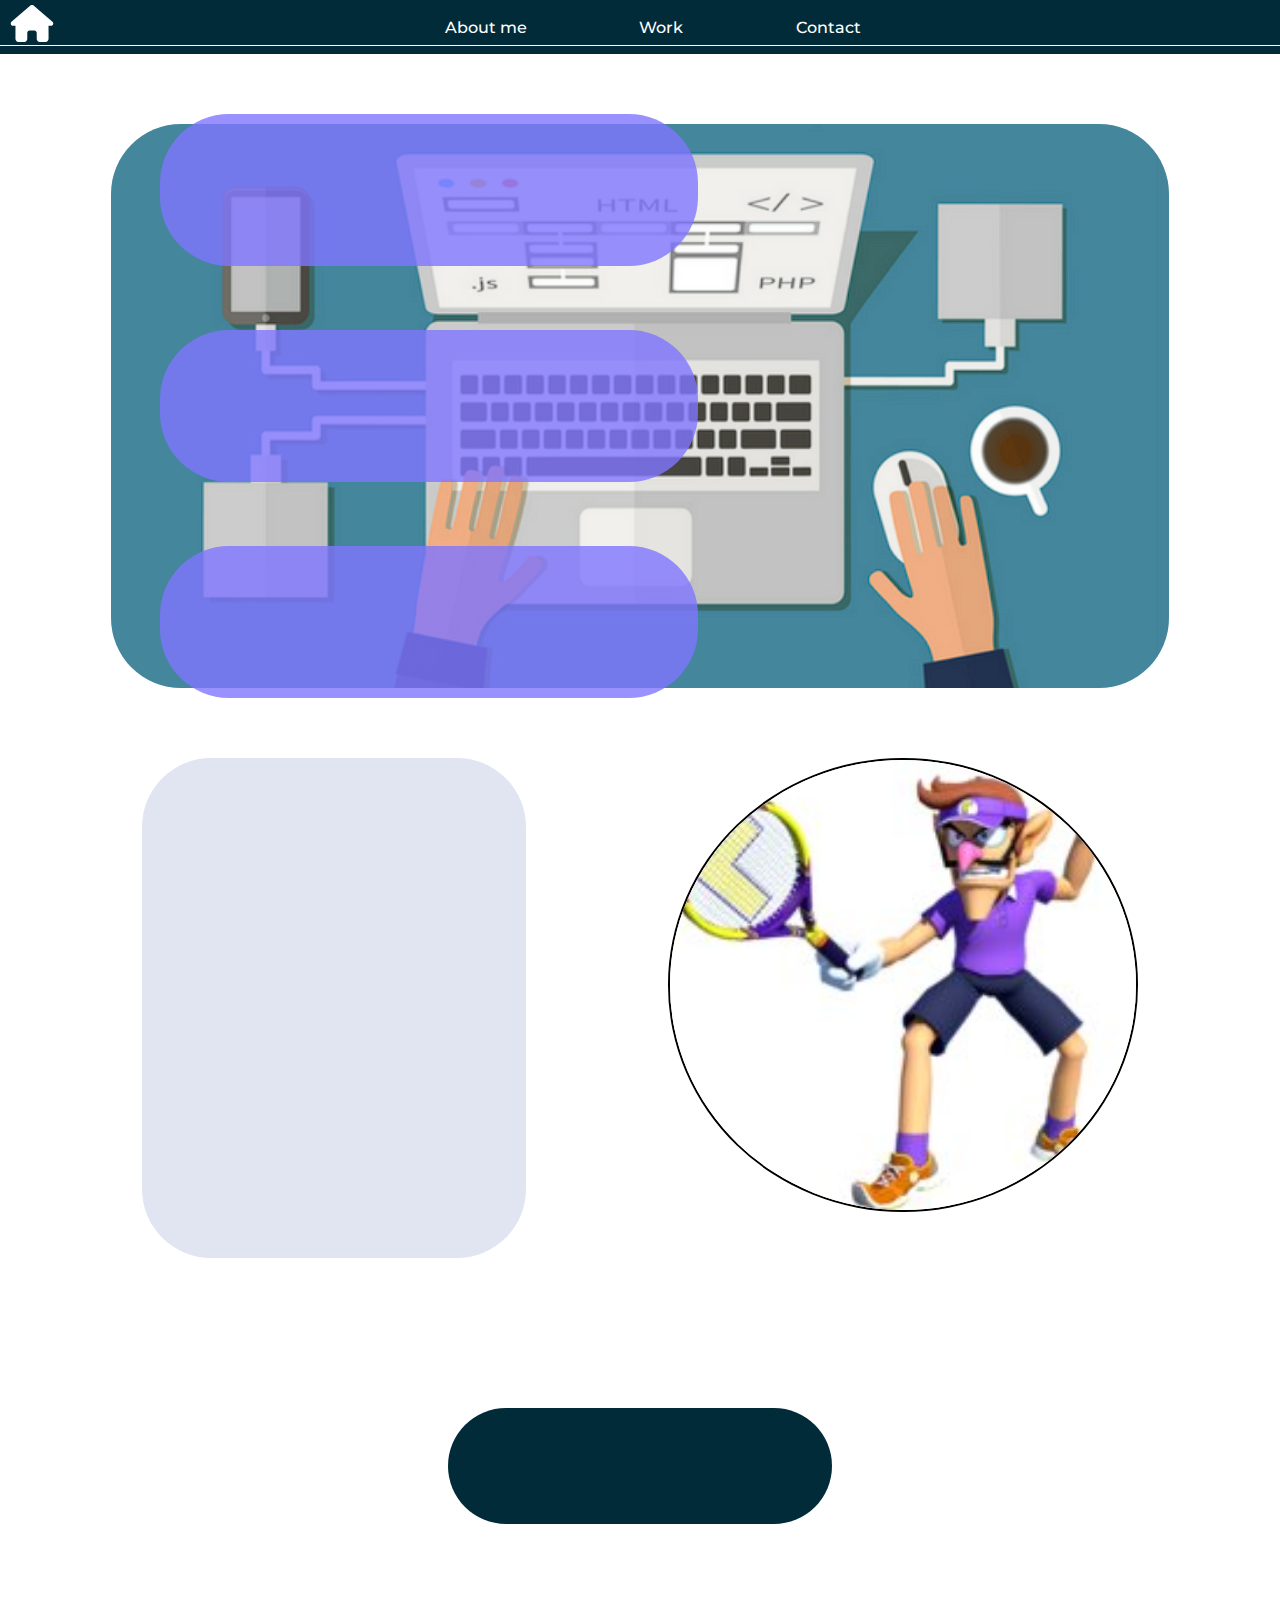
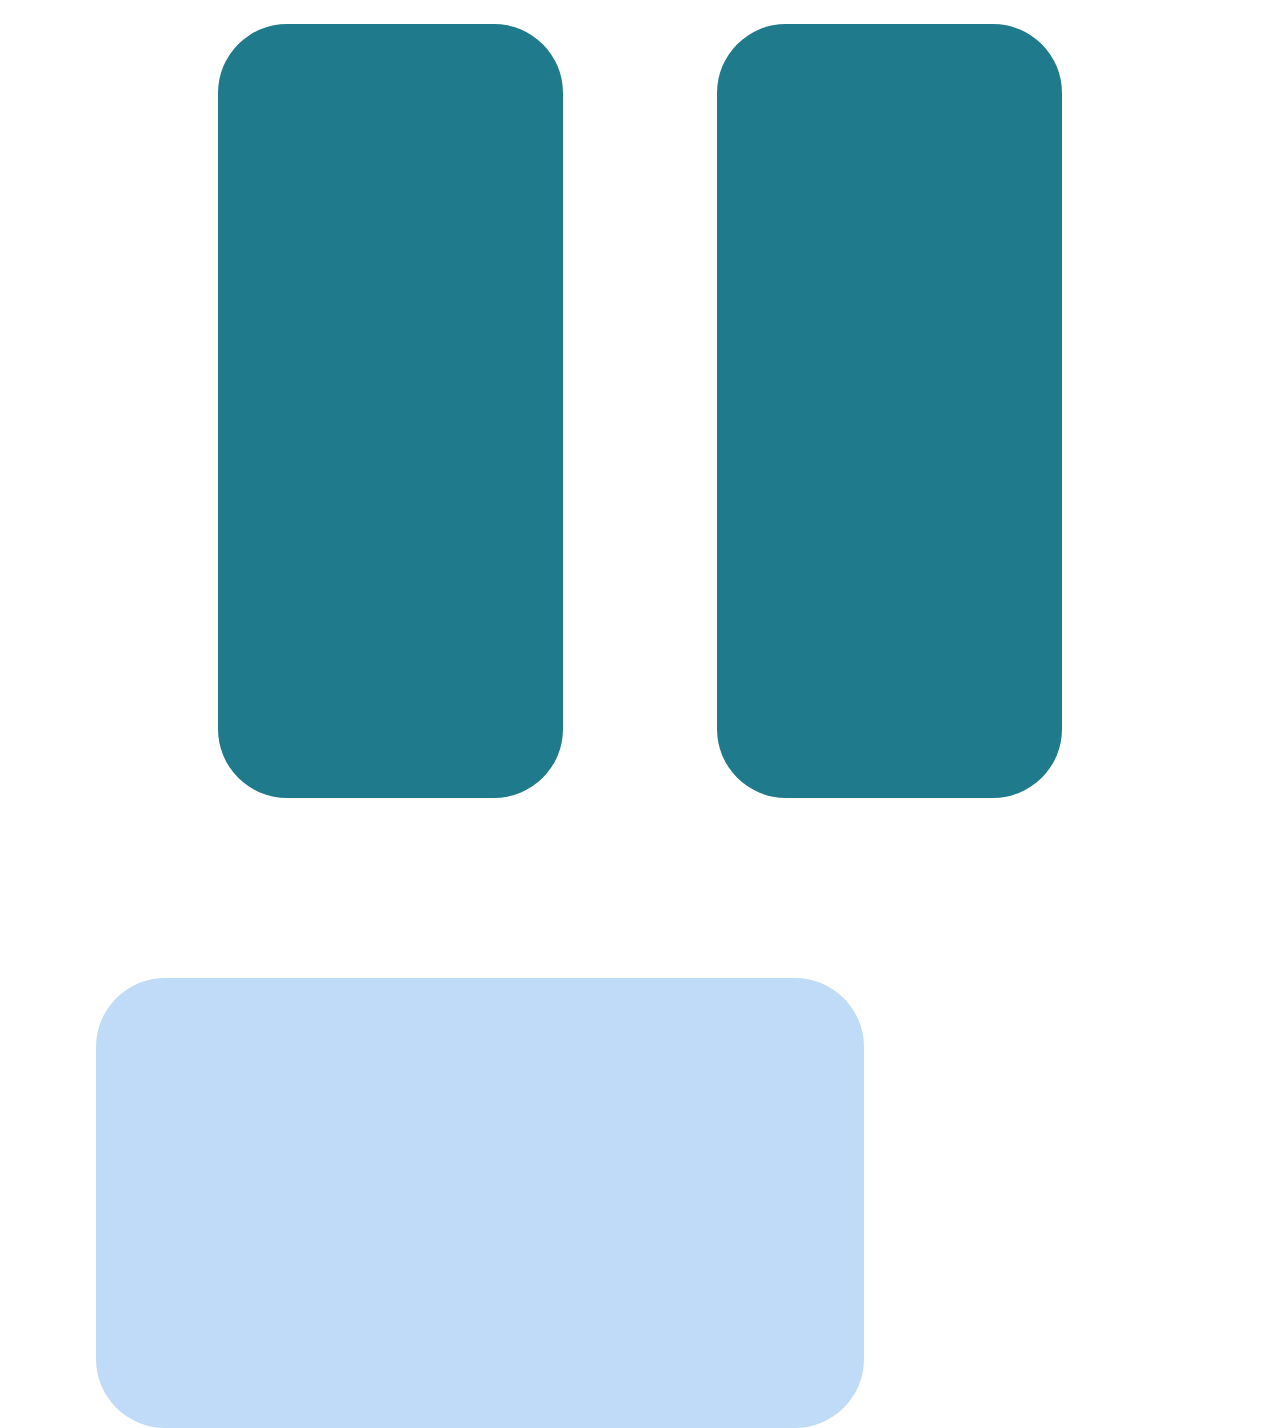
==== index.html @ 05760a4e "Setup Files" ====
<!DOCTYPE html>
<html lang="en">
<head>

   <link rel="stylesheet" href="https://pyscript.net/alpha/pyscript.css" />
   <script defer src="https://pyscript.net/alpha/pyscript.js"></script>
    <link
    href="https://fonts.googleapis.com/css2?family=Lato&display=swap"
    rel="stylesheet"
  />

  <link
    href="https://fonts.googleapis.com/css2?family=Lato:wght@400;700&family=Montserrat:wght@400;500;600;700&display=swap"
    rel="stylesheet"
  />
    <link rel="stylesheet" href="css/style.css">
    <meta charset="UTF-8">
    <meta name="viewport" content="width=device-width, initial-scale=1.0">
    <title>Document</title>
</head>
<body>
    <header>
        <img id="homeLogo" src="img/house-solid.svg" alt="Home-icon">
        <div id="headerlijn"></div>
        <nav>
            <a href="aboutme.html">About me</a>
            <a href="work.html">Work</a>
            <a href="contact.html">Contact</a>

        </nav>
    </header>
    <main>
        <section id="sec1">
        <div id="introHomeCon">
            <div id="paarsCon">
                <div class="paarsblok"></div>
                <div class="paarsblok"></div>
                <div class="paarsblok"></div></div>
<img id="homeAchtergrondTop" src="img/b126ad55d3b55cf87bdd40737834dd19.png" alt="">
</div>  
</section>
<section id="sec2">
    <div id="aboutmeCon">
        <div id="aboutMeTxt"></div>
        <img id="mijFoto" src="img/waluigi123.jpg" alt="profielfoto">
    </div>
<py-script>
</py-script>


</section>
<section id="sec3">
    <div id="tCon">
        <div id="titel"></div>
    </div>  
    <div id="skillsCon">
        <div class="skillstxt" "></div>
        <div class="skillstxt" ></div>
    </div>
</section>
<section id="sec4">
    <div id="werkCon"></div>
</section>
</main>
    <footer>

    </footer>
</body>
</html>
---- css/style.css ----
*{
    padding: 0;
    margin: 0;
  font-family: 'Montserrat', sans-serif;
  
  
}


header{
    display: flex; 
    width: 100vw;
    height: 6vh;
    background-color: #022B3A;
}
nav{
    padding: 1vw;
display: flex;
align-items: center;
justify-content: space-evenly;
margin-left: 20vw;
width: 50vw;
font-weight: 500;
}
#headerlijn{
    position: absolute;
    height: 1px;
    width: 100vw;
    background-color: white;
    margin-top: 5vh;
}
a{
    text-decoration: none;
    color: white;
}
#homeLogo{
    height: 70%;
    width: 5%;
    margin-top: 0.5vh;
}
#homeAchtergrondTop{
    border-radius: 70px;
    height: 80%;
}
#introHomeCon{
    display: flex;
    width: 100vw;
    height: 55vw;
    justify-content: center;
    align-items: center;

}
.paarsblok{
width: 70%;
height: 50%;
border-radius: 69px;
background: rgba(128, 117, 255, 0.80);
}
#paarsCon{
    display: flex;
    flex-direction: column;
    justify-content: space-evenly;
    margin-right: 15%;
    width: 60%;
    height: 65%;
    position: absolute;
    gap: 5vw;
}
#sec2{
    display: flex;  
    justify-content: center;
    width: 100%;
}
#aboutmeCon{
    display: flex;
    flex-direction: row;
    justify-content: space-evenly;
    width: 100vw;
    height: 550px;
}
#sec1{
    height: 55vw;
    width: 100vw;;
}
#mijFoto{
    border-radius: 100%;
    height: 450px;
    border-width: 2px;
    border-style: solid;
}
#aboutMeTxt{
    width: 30%;
    height: 500px;
    background: #E1E5F2;
    border-radius: 69px;
}
#sec3{
    display: flex;
    align-items: center;
    flex-direction: column;
    width: 100vw;
    height: 110vh;
    margin-top: 100px;
}
#tCon{
    display: flex;
    justify-content: center;
    width: 100%;
    height: 15%;
    margin-bottom: 100px;
}
#titel{
    width: 30%;
    height: 100%;
    background-color: #022B3A;
    border-radius: 69px;
}
#skillsCon{
    display: flex;
    justify-content: space-evenly;
    height: 100%;
    width: 90%;
}
.skillstxt{
    border-radius: 69px ;
    background-color: #1F7A8C;
    width: 30%;
    height: 100%;
}
#sec4{
    display: flex;
    margin-top: 20vh;
    height: 50vh;
    width: 100vw;

}
#werkCon{
    width: 60%;
    border-radius: 69px;
    height: 100%;
    margin-left: 7.5%;
    background-color: #BFDBF7;
}

@media screen and (max-width: 600px){   
    #homeAchtergrondTop{
        width: 100%;
        border-radius: 0px;
    }
    .paarsblok{
        margin-left: 0px;
        width: 100%
        
        
    }
    #skillsCon{
        flex-direction: column;
        align-items: center;
        width: 80%;
        gap: 5%;
    }
    .skillstxt{
        width: 80%;
        margin-right: 0px;
    }
    #aboutmeCon{
        width: 100%;
        height: 30vh;
    }
    #aboutMeTxt{
        height: 100%;
        width: 60%;
    }
    #mijFoto{
        width: 30%;
        height: 50%;

    }
    #tCon{
        margin-bottom: 10%;
    }
    #introHomeCon{
        display: flex;
        justify-content: center;
        align-items: center;
        width: 100vw;
        margin-top: 0vw;
    }
   
    #paarsCon{
        margin-left: 0px;
        margin-right: 0px;
        height: 40vw;
        width: 80%;
        gap: 5%;
    }
    nav{
        font-size: 80%;
        margin-left:15%;   
        gap: 30px
    }
    #homeLogo{
        width: 10%;
        margin-right: 5%;
    }
    #werkCon{
        width: 90%;
        margin-left: 5%;
    }
    #sec4{
        margin-top: 10vh;
        display: flex;
    }
    #titel{
        width: 80%;
    }
    
}
#workCon{
    width: 70%;
    border-radius: 69px;
    height: 100%;
    background-color: #BFDBF7;
}
#Wsec1{
    
    margin-top: 20vh;
    width: 100vw;
    height: 60vh;
    display: flex;
    justify-content: center;   
}
#cSec1{
    display: flex;
    flex-direction: row;
    justify-content: space-evenly;
    margin-top: 10vh;
    width: 100vw;
    height: 35vh;
}
#cSec1 img{
    height: 100%;
}
#cSec1 div{
    height: 100% ;
    width: 29%;
    background-color: #BFDBF7;
    border-radius: 69px;
}
#cSec2{
    margin-top: 15vh;
    display: flex;
    justify-content: center;
    width: 100vw;
    height: 90vh;
}
#contactCon{
    display: flex;
    align-items: center;
    flex-direction: column;
    padding: 3%;
    border-radius: 69px;
    width: 50%;
    height: 100%;
    background-color: #1F7A8C;
}
#contactCon2{
    display: flex;
    justify-content: space-between;
    flex-direction: column;
    height: 30%;
    width: 90%;
}
.tekst{
    height: 35%;
    border-radius: 69px;
    background-color: #022B3A;
}
#berichtCon{
    display: flex;
    margin-top: 7.5%;
    border-radius: 69px;
    height: 60%;
    justify-content:flex-end;
    width: 90%;
    background-color: #022B3A;
}
#stuurknop{
    display: flex;
    margin: 3%;
    align-self: flex-end;
    border-radius: 69px;
    height: 10%;
    width: 30%;
    background-color: #1F7A8C;
}
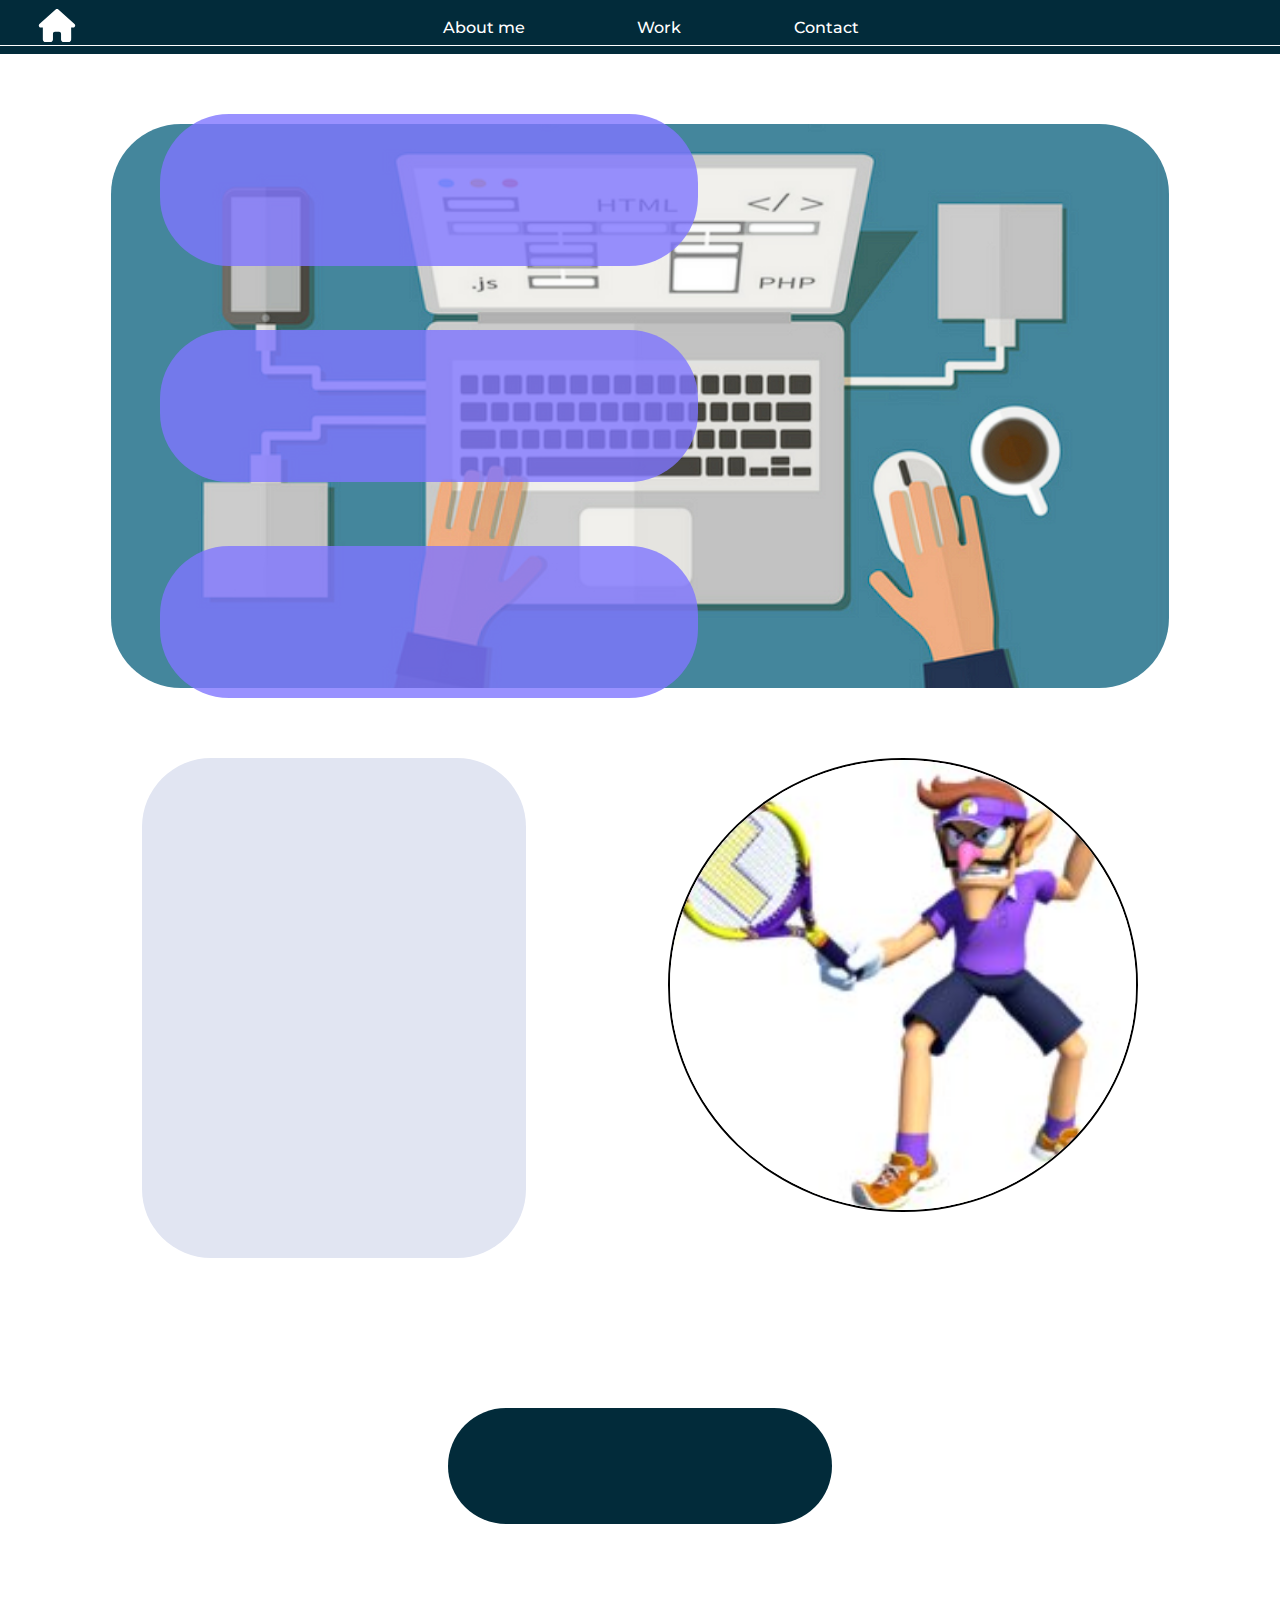
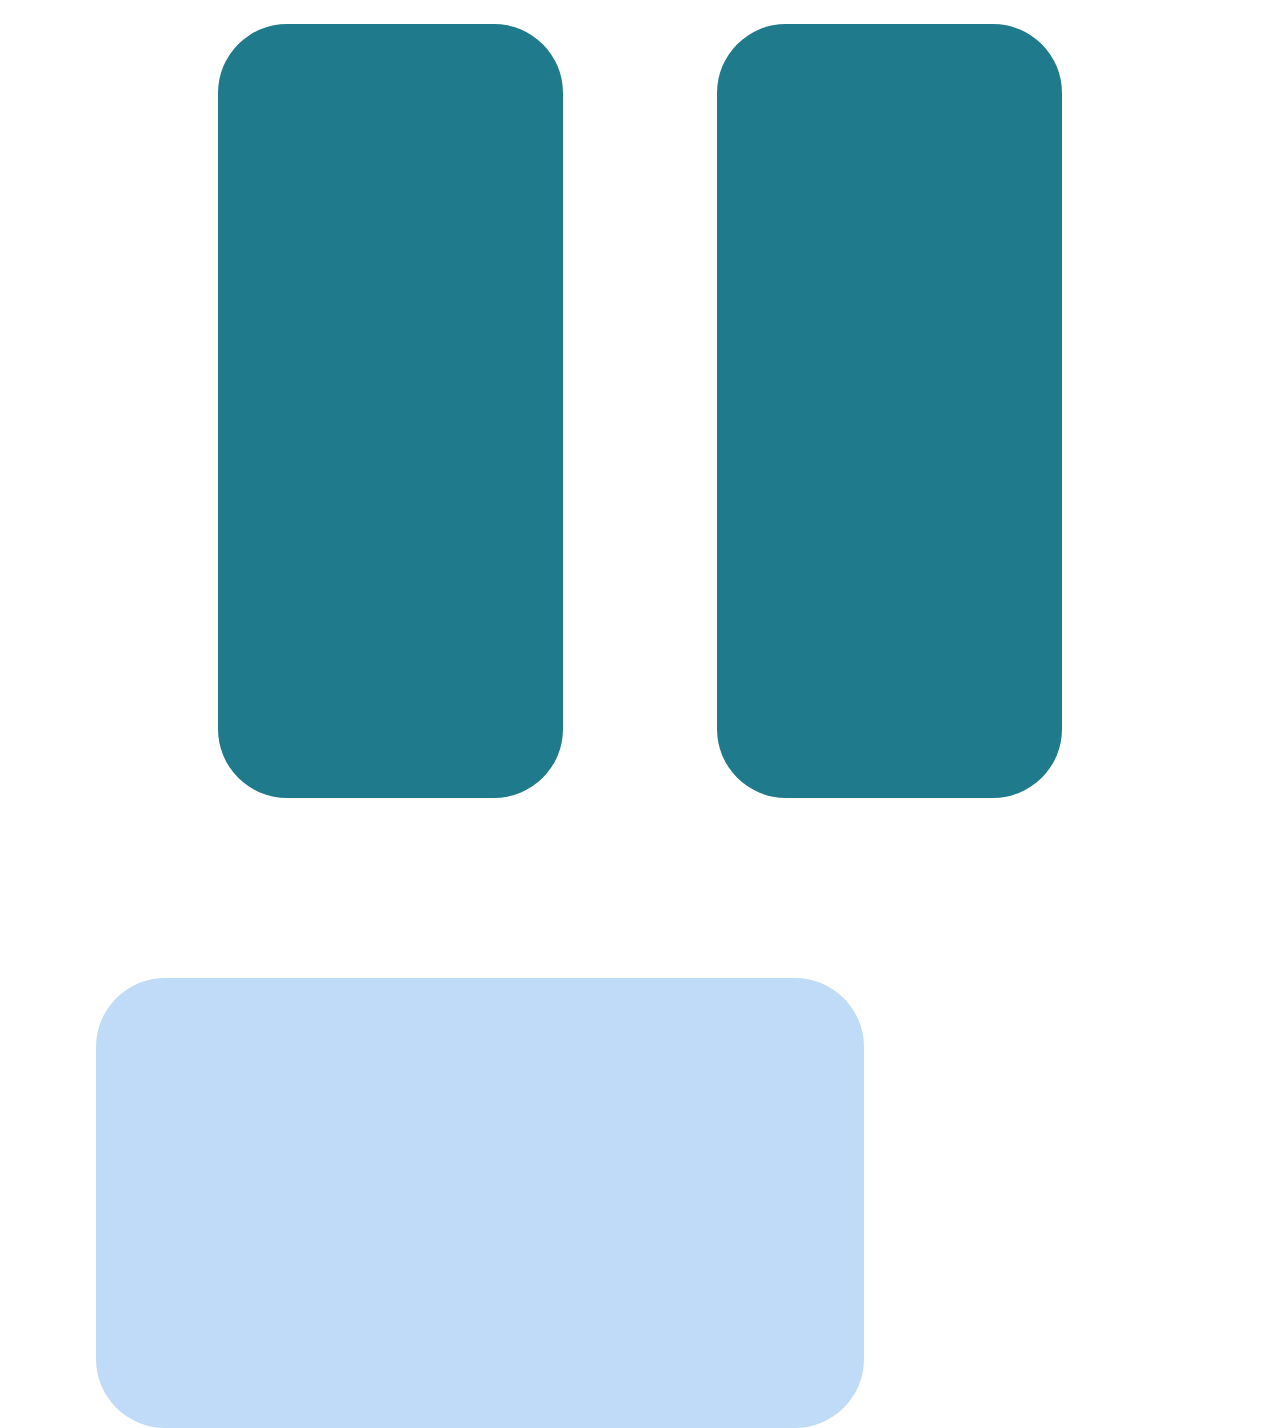
==== commit 48644489: "home knop" ====
--- a/index.html
+++ b/index.html
@@ -20,8 +20,11 @@
 </head>
 <body>
     <header>
-        <img id="homeLogo" src="img/house-solid.svg" alt="Home-icon">
-        <div id="headerlijn"></div>
+        <a href=index.html">
+        
+            <img id="homeLogo" src="img/house-solid.svg" alt="Home-icon">
+        </a>
+            <div id="headerlijn"></div>
         <nav>
             <a href="aboutme.html">About me</a>
             <a href="work.html">Work</a>
--- a/css/style.css
+++ b/css/style.css
@@ -34,15 +34,24 @@
     color: white;
 }
 #homeLogo{
-    height: 70%;
-    width: 5%;
-    margin-top: 0.5vh;
+    margin-left: 2vw;
+    margin-top: 15% ;
+    height: 60%;
+    width: 100%;
 }
 #homeAchtergrondTop{
+
     border-radius: 70px;
     height: 80%;
 }
+#homeknop{
+  
+    opacity: 0%;
+    height: 70%;
+    width: 100%;
+}
 #introHomeCon{
+    
     display: flex;
     width: 100vw;
     height: 55vw;
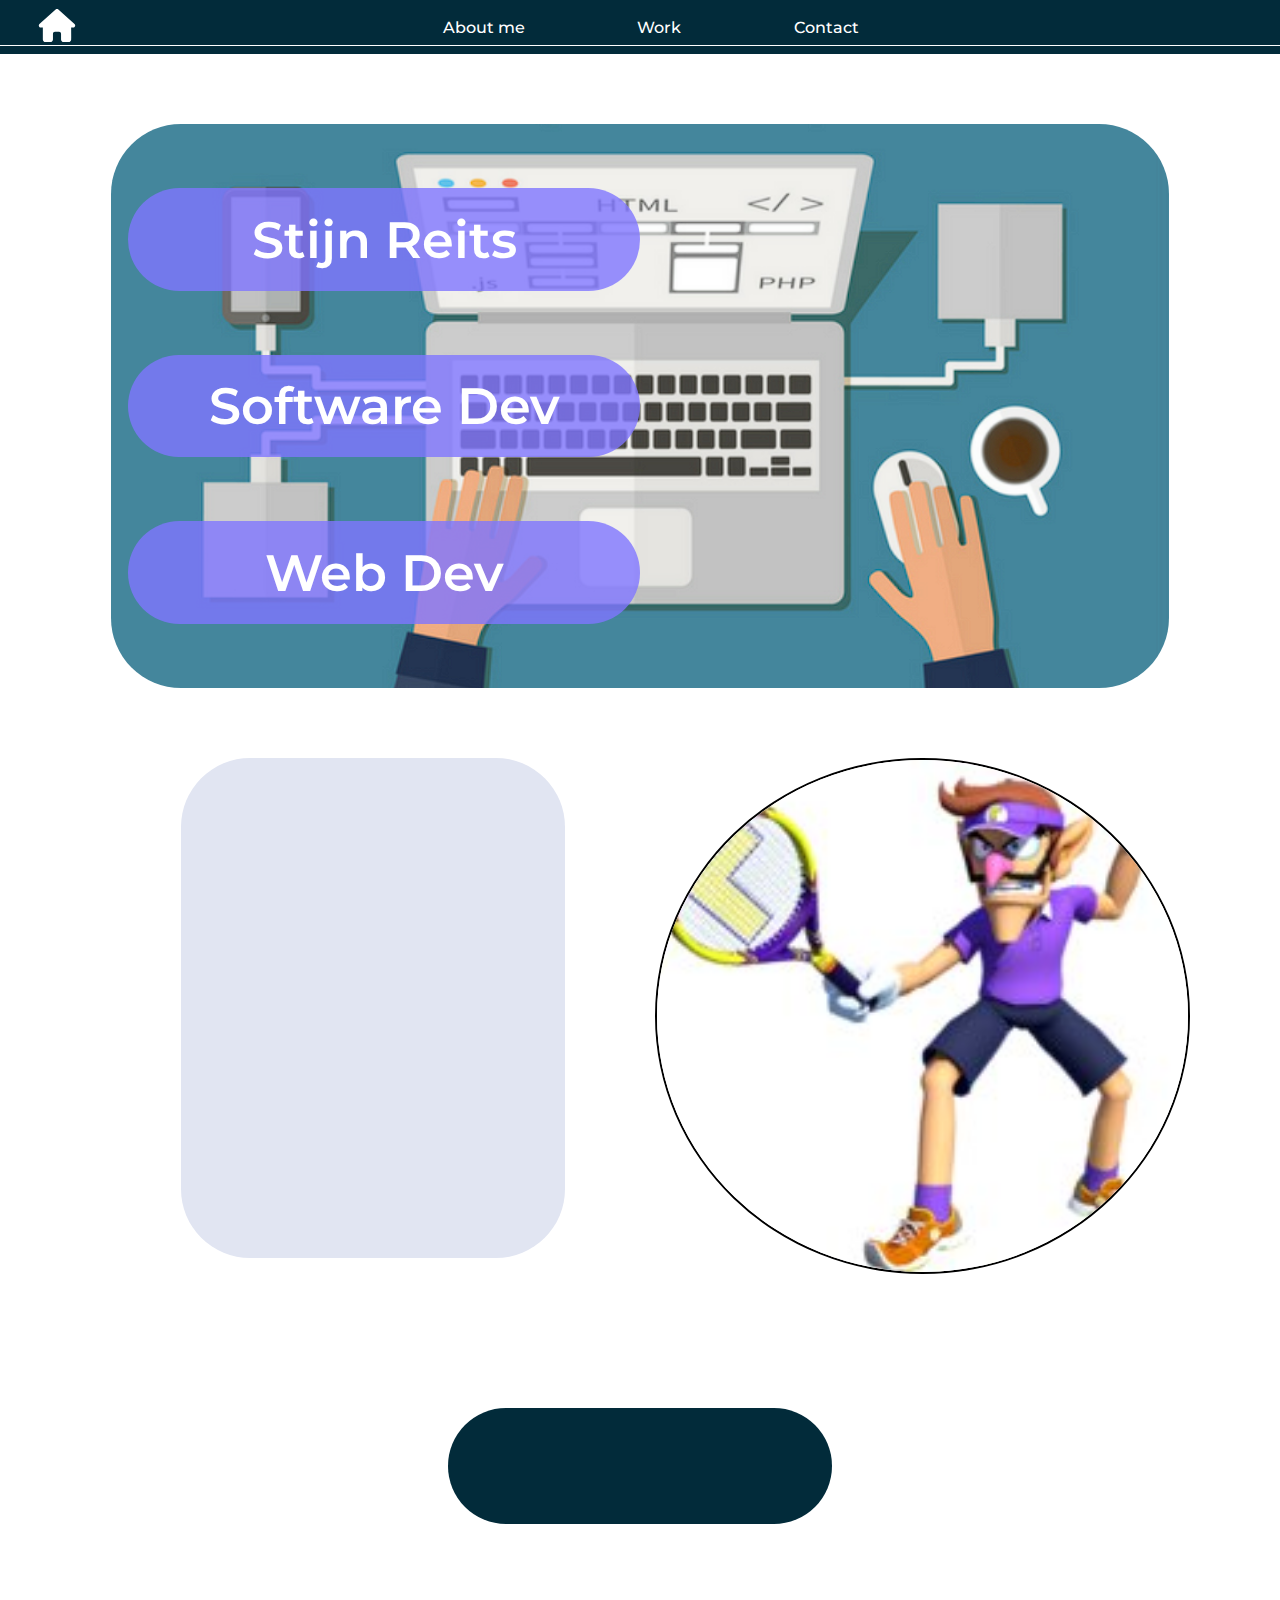
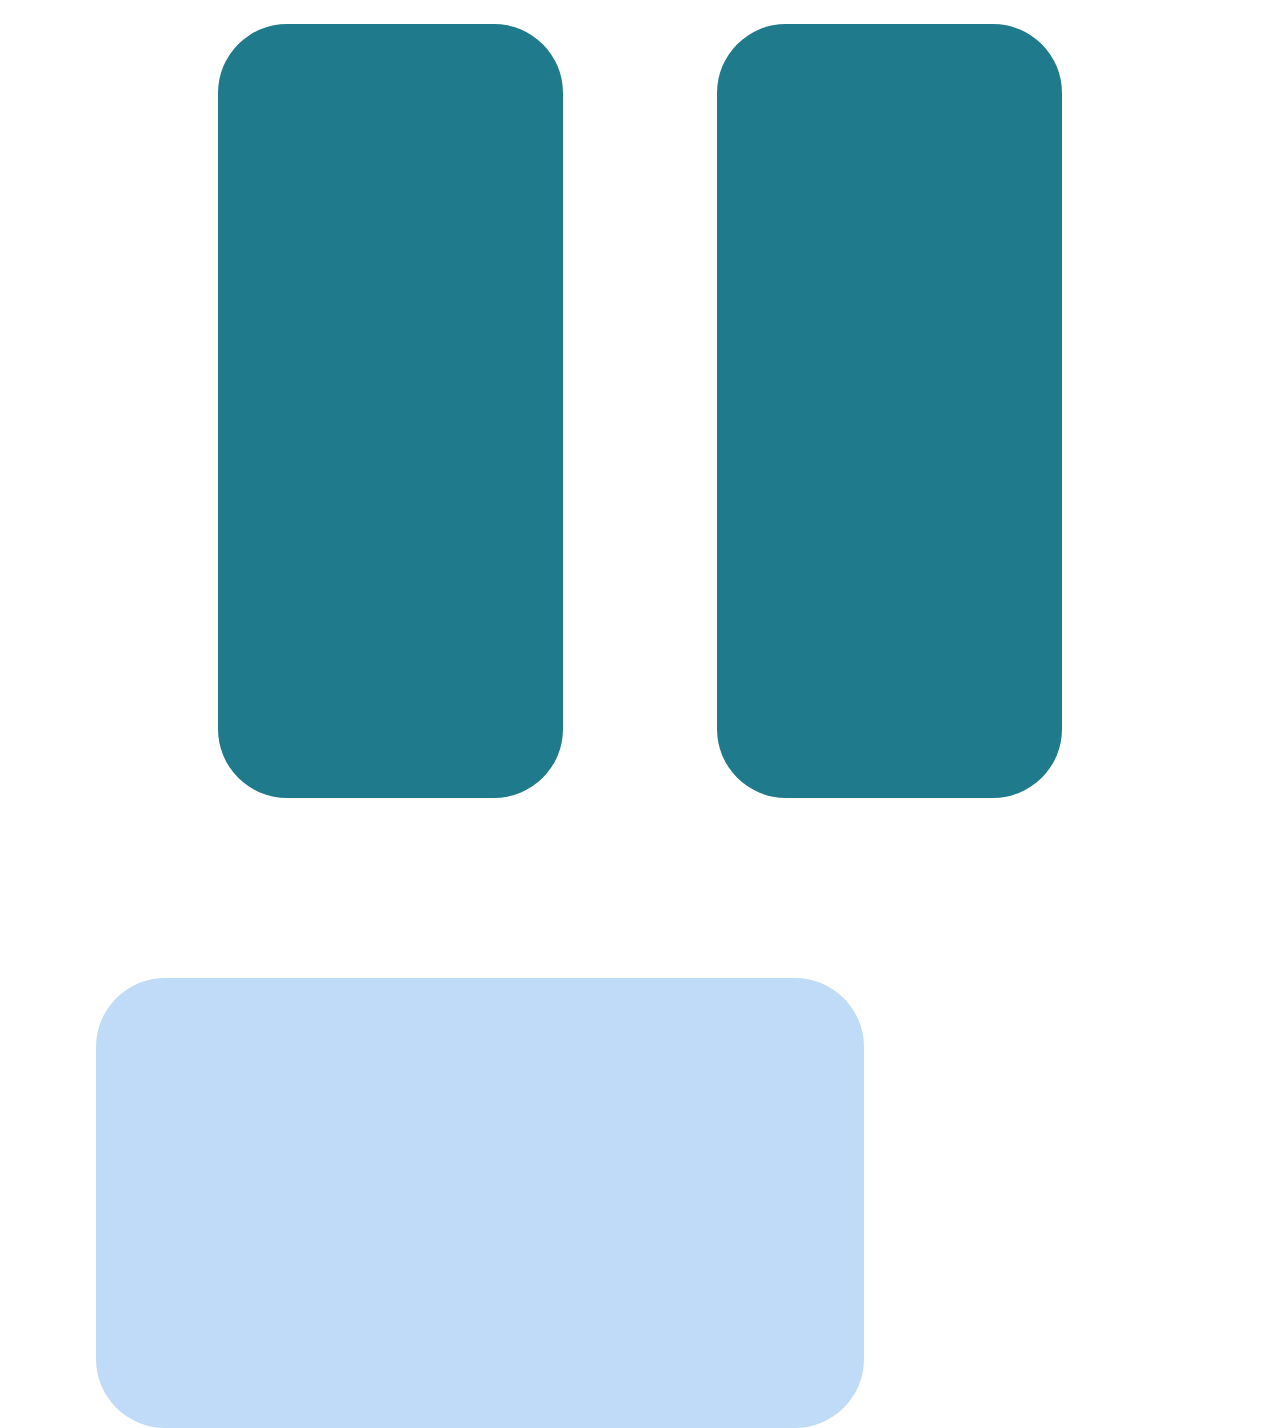
==== commit 089398fa: "home reponsive" ====
--- a/index.html
+++ b/index.html
@@ -3,7 +3,6 @@
 <head>
 
    <link rel="stylesheet" href="https://pyscript.net/alpha/pyscript.css" />
-   <script defer src="https://pyscript.net/alpha/pyscript.js"></script>
     <link
     href="https://fonts.googleapis.com/css2?family=Lato&display=swap"
     rel="stylesheet"
@@ -20,8 +19,7 @@
 </head>
 <body>
     <header>
-        <a href=index.html">
-        
+        <a href="index.html">
             <img id="homeLogo" src="img/house-solid.svg" alt="Home-icon">
         </a>
             <div id="headerlijn"></div>
@@ -36,19 +34,24 @@
         <section id="sec1">
         <div id="introHomeCon">
             <div id="paarsCon">
-                <div class="paarsblok"></div>
-                <div class="paarsblok"></div>
-                <div class="paarsblok"></div></div>
+                <div class="paarsblok">
+                    <h2 class="paarsTxt">Stijn Reits</h2>
+                </div>
+                <div class="paarsblok">
+                    <h2 class="paarsTxt">Software Dev</h2>
+                </div>
+                <div class="paarsblok">
+                    <h2 class="paarsTxt">Web Dev</h2>
+                </div></div>
 <img id="homeAchtergrondTop" src="img/b126ad55d3b55cf87bdd40737834dd19.png" alt="">
 </div>  
 </section>
 <section id="sec2">
     <div id="aboutmeCon">
+        <div id="aboutMeTitel"></div>
         <div id="aboutMeTxt"></div>
         <img id="mijFoto" src="img/waluigi123.jpg" alt="profielfoto">
     </div>
-<py-script>
-</py-script>
 
 
 </section>
--- a/css/style.css
+++ b/css/style.css
@@ -1,305 +1,299 @@
-*{
-    padding: 0;
-    margin: 0;
-  font-family: 'Montserrat', sans-serif;
-  
-  
-}
-
-
-header{
-    display: flex; 
-    width: 100vw;
-    height: 6vh;
-    background-color: #022B3A;
-}
-nav{
-    padding: 1vw;
-display: flex;
-align-items: center;
-justify-content: space-evenly;
-margin-left: 20vw;
-width: 50vw;
-font-weight: 500;
-}
-#headerlijn{
-    position: absolute;
-    height: 1px;
-    width: 100vw;
-    background-color: white;
-    margin-top: 5vh;
-}
-a{
-    text-decoration: none;
-    color: white;
-}
-#homeLogo{
-    margin-left: 2vw;
-    margin-top: 15% ;
-    height: 60%;
+* {
+  padding: 0;
+  margin: 0;
+  font-family: "Montserrat", sans-serif;
+}
+
+header {
+  display: flex;
+  width: 100vw;
+  height: 6vh;
+  background-color: #022b3a;
+}
+nav {
+  padding: 1vw;
+  display: flex;
+  align-items: center;
+  justify-content: space-evenly;
+  margin-left: 20vw;
+  width: 50vw;
+  font-weight: 500;
+}
+#headerlijn {
+  position: absolute;
+  height: 1px;
+  width: 100vw;
+  background-color: white;
+  margin-top: 5vh;
+}
+a {
+  text-decoration: none;
+  color: white;
+}
+#homeLogo {
+  margin-left: 2vw;
+  margin-top: 15%;
+  height: 60%;
+  width: 100%;
+}
+#homeAchtergrondTop {
+  border-radius: 70px;
+  height: 80%;
+}
+#homeknop {
+  opacity: 0%;
+  height: 70%;
+}
+#introHomeCon {
+  display: flex;
+  width: 100vw;
+  height: 55vw;
+  justify-content: center;
+  align-items: center;
+}
+.paarsblok {
+  display: flex;
+  justify-content: center;
+  align-items: center;
+  width: 40vw;
+  border-radius: 69px;
+  height: 8vw;
+  background: rgba(128, 117, 255, 0.8);
+  white-space: nowrap;
+}
+.paarsTxt {
+  font-size: 4vw;
+  font-weight: 600;
+  color: white;
+}
+#paarsCon {
+  display: flex;
+  flex-direction: column;
+  justify-content: space-evenly;
+  left: 10vw;
+
+  position: absolute;
+  gap: 5vw;
+}
+#sec2 {
+  display: flex;
+  justify-content: center;
+  width: 100%;
+}
+#aboutmeCon {
+  display: flex;
+  flex-direction: row;
+  justify-content: space-evenly;
+  width: 100vw;
+  height: 550px;
+}
+#aboutMe #sec1 {
+  height: 55vw;
+  width: 100vw;
+}
+#mijFoto {
+  border-radius: 100%;
+height: 40vw;
+  border-width: 2px;
+  border-style: solid;
+}
+#aboutMeTxt {
+  width: 30%;
+  height: 500px;
+  background: #e1e5f2;
+  border-radius: 69px;
+}
+#sec3 {
+  display: flex;
+  align-items: center;
+  flex-direction: column;
+  width: 100vw;
+  height: 110vh;
+  margin-top: 100px;
+}
+#tCon {
+  display: flex;
+  justify-content: center;
+  width: 100%;
+  height: 15%;
+  margin-bottom: 100px;
+}
+#titel {
+  width: 30%;
+  height: 100%;
+  background-color: #022b3a;
+  border-radius: 69px;
+}
+#skillsCon {
+  display: flex;
+  justify-content: space-evenly;
+  height: 100%;
+  width: 90%;
+}
+.skillstxt {
+  border-radius: 69px;
+  background-color: #1f7a8c;
+  width: 30%;
+  height: 100%;
+}
+#sec4 {
+  display: flex;
+  margin-top: 20vh;
+  height: 50vh;
+  width: 100vw;
+}
+#werkCon {
+  width: 60%;
+  border-radius: 69px;
+  height: 100%;
+  margin-left: 7.5%;
+  background-color: #bfdbf7;
+}
+
+@media screen and (max-width: 600px) {
+  #homeAchtergrondTop {
     width: 100%;
-}
-#homeAchtergrondTop{
-
-    border-radius: 70px;
-    height: 80%;
-}
-#homeknop{
-  
-    opacity: 0%;
-    height: 70%;
+    border-radius: 0px;
+  }
+  .paarsblok {
+    margin-left: 0px;
     width: 100%;
-}
-#introHomeCon{
-    
+  }
+  #skillsCon {
+    flex-direction: column;
+    align-items: center;
+    width: 80%;
+    gap: 5%;
+  }
+  .skillstxt {
+    width: 80%;
+    margin-right: 0px;
+  }
+  #aboutmeCon {
+    width: 100%;
+    height: 30vh;
+  }
+  #aboutMeTxt {
+    height: 100%;
+    width: 60%;
+  }
+  #mijFoto {
+    width: 30%;
+    height: 50%;
+  }
+  #tCon {
+    margin-bottom: 10%;
+  }
+  #introHomeCon {
     display: flex;
-    width: 100vw;
-    height: 55vw;
     justify-content: center;
     align-items: center;
-
-}
-.paarsblok{
-width: 70%;
-height: 50%;
-border-radius: 69px;
-background: rgba(128, 117, 255, 0.80);
-}
-#paarsCon{
+    width: 100vw;
+    margin-top: 0vw;
+  }
+
+  #paarsCon {
+    margin-left: 0px;
+    margin-right: 0px;
+    height: 40vw;
+    width: 80%;
+    gap: 5%;
+  }
+  nav {
+    font-size: 80%;
+    margin-left: 15%;
+    gap: 30px;
+  }
+  #homeLogo {
+    width: 10%;
+    margin-right: 5%;
+  }
+  #werkCon {
+    width: 90%;
+    margin-left: 5%;
+  }
+  #sec4 {
+    margin-top: 10vh;
     display: flex;
-    flex-direction: column;
-    justify-content: space-evenly;
-    margin-right: 15%;
-    width: 60%;
-    height: 65%;
-    position: absolute;
-    gap: 5vw;
-}
-#sec2{
-    display: flex;  
-    justify-content: center;
-    width: 100%;
-}
-#aboutmeCon{
-    display: flex;
-    flex-direction: row;
-    justify-content: space-evenly;
-    width: 100vw;
-    height: 550px;
-}
-#sec1{
-    height: 55vw;
-    width: 100vw;;
-}
-#mijFoto{
-    border-radius: 100%;
-    height: 450px;
-    border-width: 2px;
-    border-style: solid;
-}
-#aboutMeTxt{
-    width: 30%;
-    height: 500px;
-    background: #E1E5F2;
-    border-radius: 69px;
-}
-#sec3{
-    display: flex;
-    align-items: center;
-    flex-direction: column;
-    width: 100vw;
-    height: 110vh;
-    margin-top: 100px;
-}
-#tCon{
-    display: flex;
-    justify-content: center;
-    width: 100%;
-    height: 15%;
-    margin-bottom: 100px;
-}
-#titel{
-    width: 30%;
-    height: 100%;
-    background-color: #022B3A;
-    border-radius: 69px;
-}
-#skillsCon{
-    display: flex;
-    justify-content: space-evenly;
-    height: 100%;
-    width: 90%;
-}
-.skillstxt{
-    border-radius: 69px ;
-    background-color: #1F7A8C;
-    width: 30%;
-    height: 100%;
-}
-#sec4{
-    display: flex;
-    margin-top: 20vh;
-    height: 50vh;
-    width: 100vw;
-
-}
-#werkCon{
-    width: 60%;
-    border-radius: 69px;
-    height: 100%;
-    margin-left: 7.5%;
-    background-color: #BFDBF7;
-}
-
-@media screen and (max-width: 600px){   
-    #homeAchtergrondTop{
-        width: 100%;
-        border-radius: 0px;
-    }
-    .paarsblok{
-        margin-left: 0px;
-        width: 100%
-        
-        
-    }
-    #skillsCon{
-        flex-direction: column;
-        align-items: center;
-        width: 80%;
-        gap: 5%;
-    }
-    .skillstxt{
-        width: 80%;
-        margin-right: 0px;
-    }
-    #aboutmeCon{
-        width: 100%;
-        height: 30vh;
-    }
-    #aboutMeTxt{
-        height: 100%;
-        width: 60%;
-    }
-    #mijFoto{
-        width: 30%;
-        height: 50%;
-
-    }
-    #tCon{
-        margin-bottom: 10%;
-    }
-    #introHomeCon{
-        display: flex;
-        justify-content: center;
-        align-items: center;
-        width: 100vw;
-        margin-top: 0vw;
-    }
-   
-    #paarsCon{
-        margin-left: 0px;
-        margin-right: 0px;
-        height: 40vw;
-        width: 80%;
-        gap: 5%;
-    }
-    nav{
-        font-size: 80%;
-        margin-left:15%;   
-        gap: 30px
-    }
-    #homeLogo{
-        width: 10%;
-        margin-right: 5%;
-    }
-    #werkCon{
-        width: 90%;
-        margin-left: 5%;
-    }
-    #sec4{
-        margin-top: 10vh;
-        display: flex;
-    }
-    #titel{
-        width: 80%;
-    }
-    
-}
-#workCon{
-    width: 70%;
-    border-radius: 69px;
-    height: 100%;
-    background-color: #BFDBF7;
-}
-#Wsec1{
-    
-    margin-top: 20vh;
-    width: 100vw;
-    height: 60vh;
-    display: flex;
-    justify-content: center;   
-}
-#cSec1{
-    display: flex;
-    flex-direction: row;
-    justify-content: space-evenly;
-    margin-top: 10vh;
-    width: 100vw;
-    height: 35vh;
-}
-#cSec1 img{
-    height: 100%;
-}
-#cSec1 div{
-    height: 100% ;
-    width: 29%;
-    background-color: #BFDBF7;
-    border-radius: 69px;
-}
-#cSec2{
-    margin-top: 15vh;
-    display: flex;
-    justify-content: center;
-    width: 100vw;
-    height: 90vh;
-}
-#contactCon{
-    display: flex;
-    align-items: center;
-    flex-direction: column;
-    padding: 3%;
-    border-radius: 69px;
-    width: 50%;
-    height: 100%;
-    background-color: #1F7A8C;
-}
-#contactCon2{
-    display: flex;
-    justify-content: space-between;
-    flex-direction: column;
-    height: 30%;
-    width: 90%;
-}
-.tekst{
-    height: 35%;
-    border-radius: 69px;
-    background-color: #022B3A;
-}
-#berichtCon{
-    display: flex;
-    margin-top: 7.5%;
-    border-radius: 69px;
-    height: 60%;
-    justify-content:flex-end;
-    width: 90%;
-    background-color: #022B3A;
-}
-#stuurknop{
-    display: flex;
-    margin: 3%;
-    align-self: flex-end;
-    border-radius: 69px;
-    height: 10%;
-    width: 30%;
-    background-color: #1F7A8C;
-}+  }
+  #titel {
+    width: 80%;
+  }
+}
+#workCon {
+  width: 70%;
+  border-radius: 69px;
+  height: 100%;
+  background-color: #bfdbf7;
+}
+#Wsec1 {
+  margin-top: 20vh;
+  width: 100vw;
+  height: 60vh;
+  display: flex;
+  justify-content: center;
+}
+#cSec1 {
+  display: flex;
+  flex-direction: row;
+  justify-content: space-evenly;
+  margin-top: 10vh;
+  width: 100vw;
+  height: 35vh;
+}
+#cSec1 img {
+  height: 100%;
+}
+#cSec1 div {
+  height: 100%;
+  width: 29%;
+  background-color: #bfdbf7;
+  border-radius: 69px;
+}
+#cSec2 {
+  margin-top: 15vh;
+  display: flex;
+  justify-content: center;
+  width: 100vw;
+  height: 90vh;
+}
+#contactCon {
+  display: flex;
+  align-items: center;
+  flex-direction: column;
+  padding: 3%;
+  border-radius: 69px;
+  width: 50%;
+  height: 100%;
+  background-color: #1f7a8c;
+}
+#contactCon2 {
+  display: flex;
+  justify-content: space-between;
+  flex-direction: column;
+  height: 30%;
+  width: 90%;
+}
+.tekst {
+  height: 35%;
+  border-radius: 69px;
+  background-color: #022b3a;
+}
+#berichtCon {
+  display: flex;
+  margin-top: 7.5%;
+  border-radius: 69px;
+  height: 60%;
+  justify-content: flex-end;
+  width: 90%;
+  background-color: #022b3a;
+}
+#stuurknop {
+  display: flex;
+  margin: 3%;
+  align-self: flex-end;
+  border-radius: 69px;
+  height: 10%;
+  width: 30%;
+  background-color: #1f7a8c;
+}
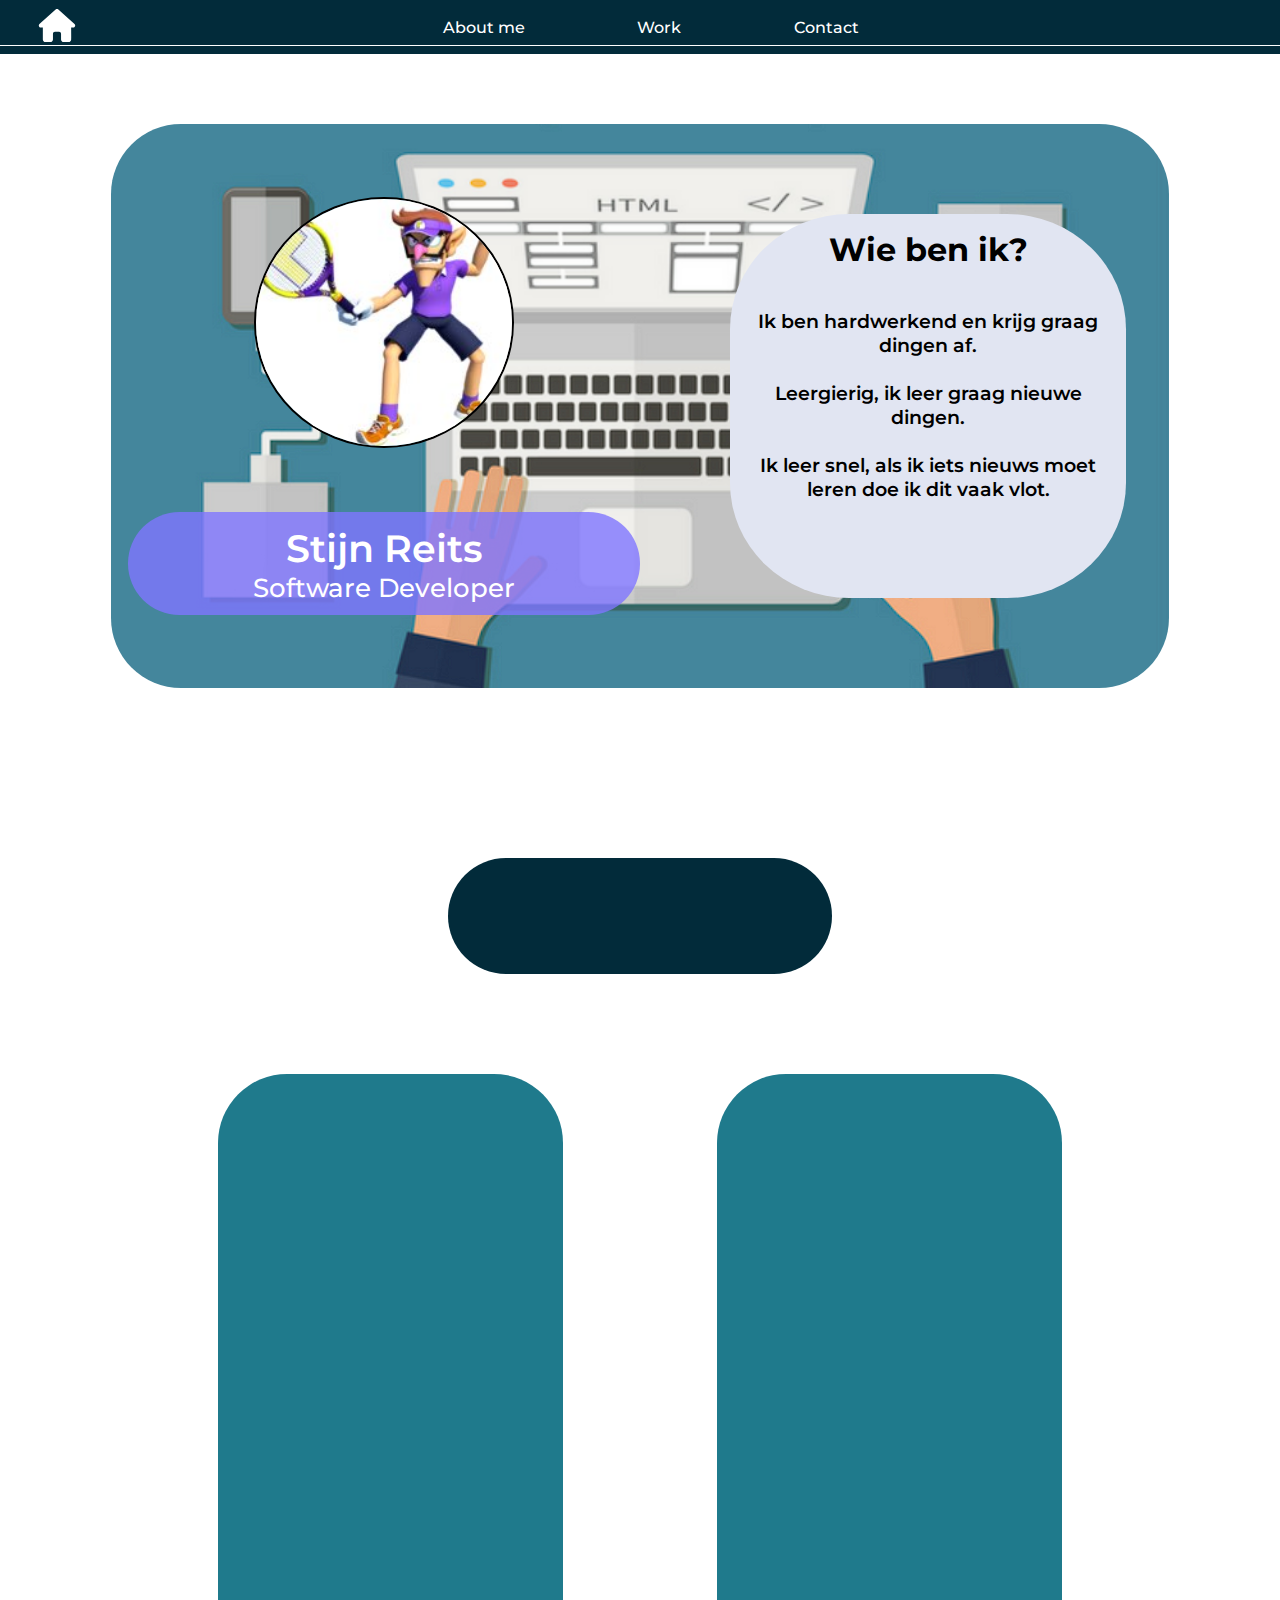
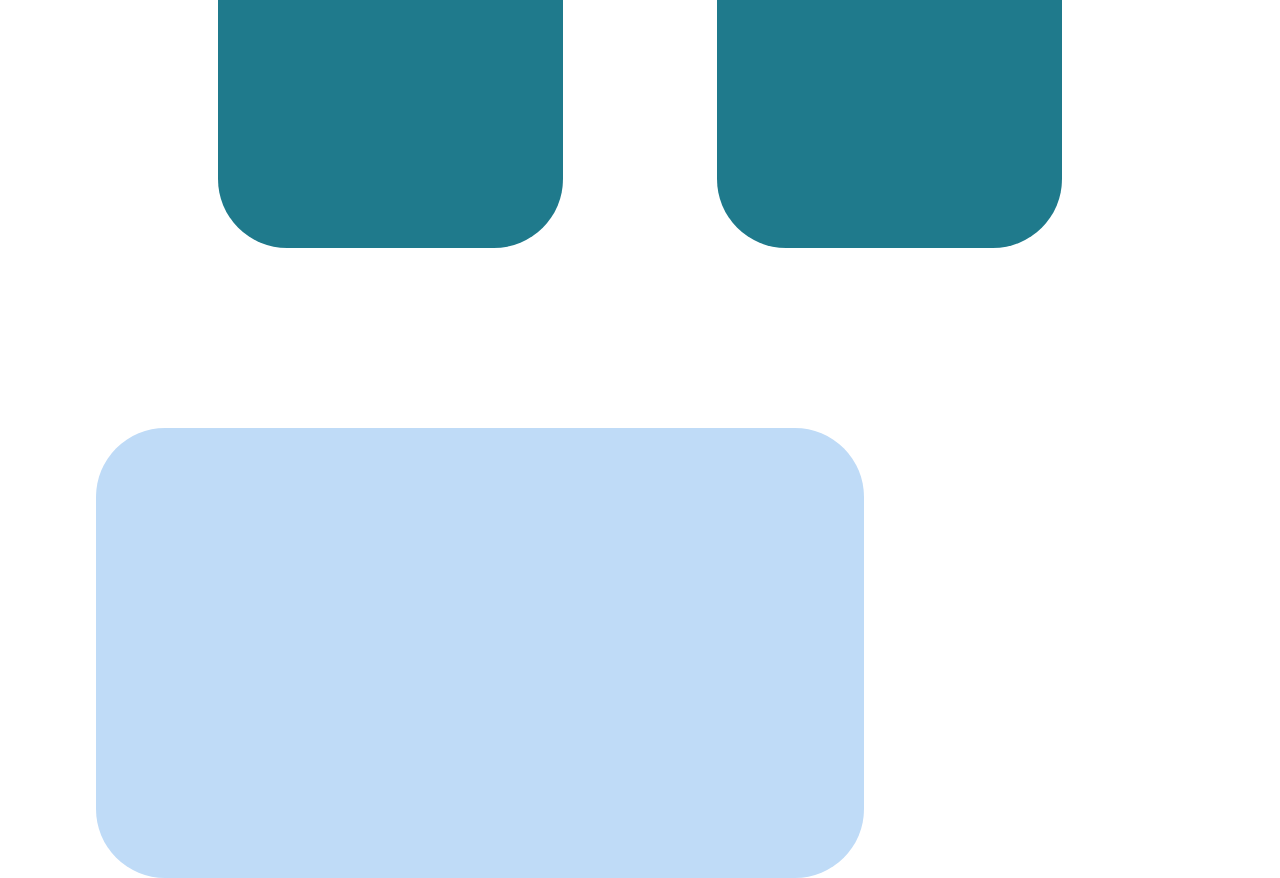
==== commit 32ce06a9: "landpagina" ====
--- a/index.html
+++ b/index.html
@@ -2,7 +2,7 @@
 <html lang="en">
 <head>
 
-   <link rel="stylesheet" href="https://pyscript.net/alpha/pyscript.css" />
+  
     <link
     href="https://fonts.googleapis.com/css2?family=Lato&display=swap"
     rel="stylesheet"
@@ -33,28 +33,31 @@
     <main>
         <section id="sec1">
         <div id="introHomeCon">
+            
             <div id="paarsCon">
+                <img id="mijFoto" src="img/waluigi123.jpg" alt="profielfoto">
                 <div class="paarsblok">
-                    <h2 class="paarsTxt">Stijn Reits</h2>
+                 
+                    <h1 class="paarsTxt">Stijn Reits</h1>
+                    <h3 id="paarsTxtKl">Software Developer</h3>
                 </div>
-                <div class="paarsblok">
-                    <h2 class="paarsTxt">Software Dev</h2>
+            
                 </div>
-                <div class="paarsblok">
-                    <h2 class="paarsTxt">Web Dev</h2>
-                </div></div>
+                <div id="aboutmeCon">
+                    <h1 id="aboutMeTitel">Wie ben ik?</h1>
+                    <h2 id="aboutMeTxt">Ik ben hardwerkend en krijg graag dingen af.<br>
+
+                        <br>Leergierig, ik leer graag nieuwe dingen.<br>
+
+                        <br>Ik leer snel, als ik iets nieuws moet leren doe ik dit vaak vlot.
+                    </h2>
+                    
+                </div>
+            
 <img id="homeAchtergrondTop" src="img/b126ad55d3b55cf87bdd40737834dd19.png" alt="">
 </div>  
 </section>
-<section id="sec2">
-    <div id="aboutmeCon">
-        <div id="aboutMeTitel"></div>
-        <div id="aboutMeTxt"></div>
-        <img id="mijFoto" src="img/waluigi123.jpg" alt="profielfoto">
-    </div>
 
-
-</section>
 <section id="sec3">
     <div id="tCon">
         <div id="titel"></div>
--- a/css/style.css
+++ b/css/style.css
@@ -50,11 +50,13 @@
   height: 55vw;
   justify-content: center;
   align-items: center;
+  flex-direction: row;
 }
 .paarsblok {
   display: flex;
-  justify-content: center;
-  align-items: center;
+  flex-direction: column;
+    justify-content: center;
+    align-items: center;
   width: 40vw;
   border-radius: 69px;
   height: 8vw;
@@ -62,16 +64,21 @@
   white-space: nowrap;
 }
 .paarsTxt {
-  font-size: 4vw;
+  font-size: 3vw;
   font-weight: 600;
   color: white;
 }
+#paarsTxtKl{
+  color: white;
+  font-weight: 500;
+  font-size: 2vw;
+}
 #paarsCon {
   display: flex;
   flex-direction: column;
-  justify-content: space-evenly;
+  justify-content: space-between;
+  align-items: center;
   left: 10vw;
-
   position: absolute;
   gap: 5vw;
 }
@@ -82,10 +89,16 @@
 }
 #aboutmeCon {
   display: flex;
-  flex-direction: row;
-  justify-content: space-evenly;
-  width: 100vw;
-  height: 550px;
+  position: absolute;
+  text-align: center;
+  
+  align-items: center;
+  flex-direction: column;
+  width: 31vw;
+  height: 30vw;
+  right: 12vw;
+  background: #e1e5f2;
+  border-radius: 30%;
 }
 #aboutMe #sec1 {
   height: 55vw;
@@ -93,15 +106,20 @@
 }
 #mijFoto {
   border-radius: 100%;
-height: 40vw;
+  width: 50%;
   border-width: 2px;
   border-style: solid;
 }
 #aboutMeTxt {
-  width: 30%;
-  height: 500px;
-  background: #e1e5f2;
-  border-radius: 69px;
+font-weight: 600;
+font-size: 1.5vw;
+padding: 5%;
+}
+#aboutMeTitel{
+  font-size: 2.5vw;
+  padding-top:4%;
+  padding-bottom: 5%;
+  color: black;
 }
 #sec3 {
   display: flex;
@@ -169,10 +187,7 @@
     width: 80%;
     margin-right: 0px;
   }
-  #aboutmeCon {
-    width: 100%;
-    height: 30vh;
-  }
+
   #aboutMeTxt {
     height: 100%;
     width: 60%;
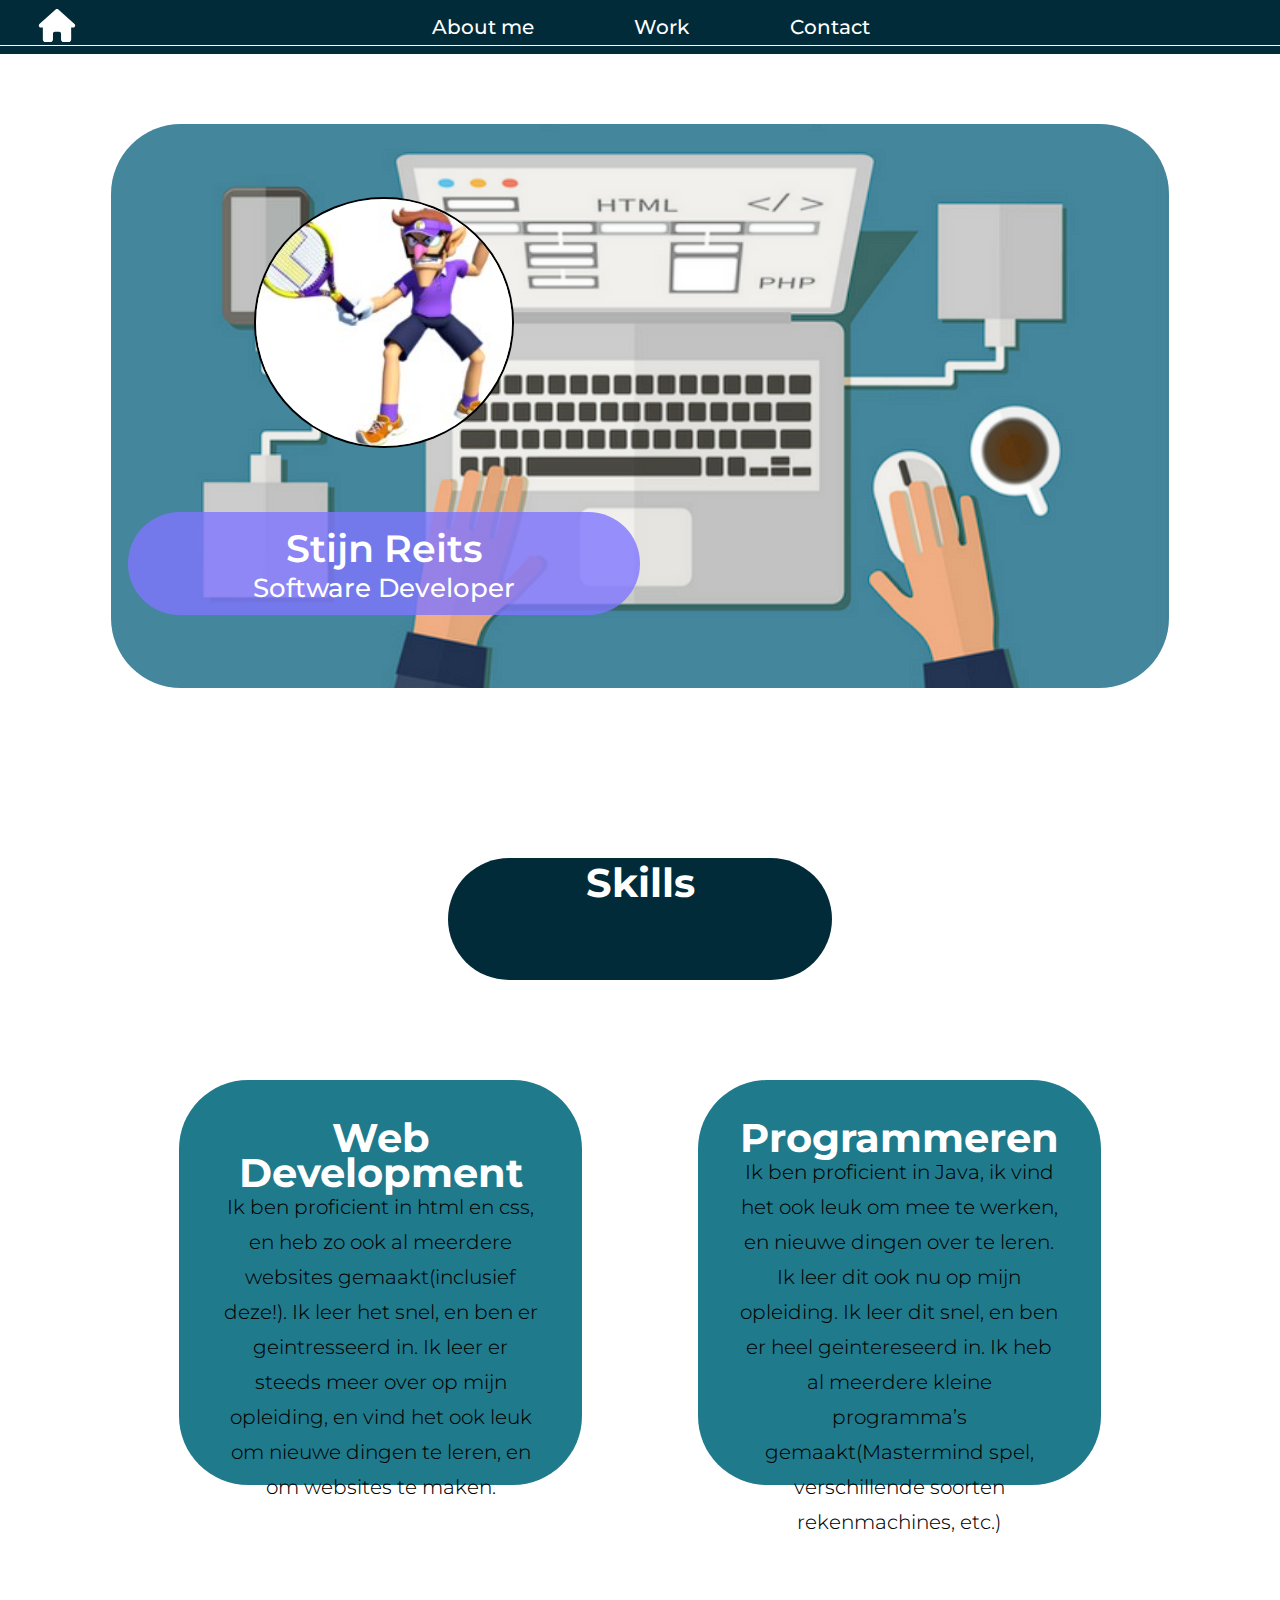
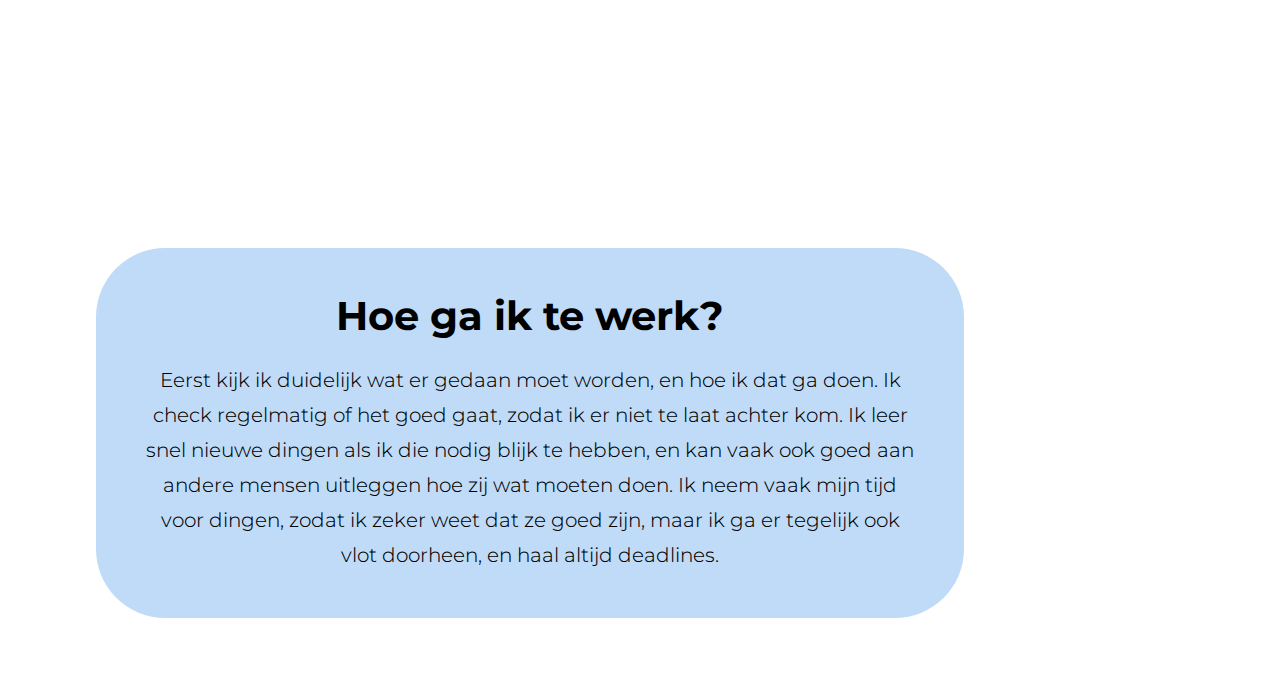
==== commit 7bdf11aa: "tekst in site gezet" ====
--- a/index.html
+++ b/index.html
@@ -1,78 +1,93 @@
 <!DOCTYPE html>
 <html lang="en">
-<head>
+  <head>
+    <link
+      href="https://fonts.googleapis.com/css2?family=Lato&display=swap"
+      rel="stylesheet"
+    />
 
-  
     <link
-    href="https://fonts.googleapis.com/css2?family=Lato&display=swap"
-    rel="stylesheet"
-  />
-
-  <link
-    href="https://fonts.googleapis.com/css2?family=Lato:wght@400;700&family=Montserrat:wght@400;500;600;700&display=swap"
-    rel="stylesheet"
-  />
-    <link rel="stylesheet" href="css/style.css">
-    <meta charset="UTF-8">
-    <meta name="viewport" content="width=device-width, initial-scale=1.0">
+      href="https://fonts.googleapis.com/css2?family=Lato:wght@400;700&family=Montserrat:wght@400;500;600;700&display=swap"
+      rel="stylesheet"
+    />
+    <link rel="stylesheet" href="css/style.css" />
+    <meta charset="UTF-8" />
+    <meta name="viewport" content="width=device-width, initial-scale=1.0" />
     <title>Document</title>
-</head>
-<body>
+  </head>
+  <body>
     <header>
-        <a href="index.html">
-            <img id="homeLogo" src="img/house-solid.svg" alt="Home-icon">
-        </a>
-            <div id="headerlijn"></div>
-        <nav>
-            <a href="aboutme.html">About me</a>
-            <a href="work.html">Work</a>
-            <a href="contact.html">Contact</a>
-
-        </nav>
+      <a href="index.html">
+        <img id="homeLogo" src="img/house-solid.svg" alt="Home-icon" />
+      </a>
+      <div id="headerlijn"></div>
+      <nav>
+        <a href="aboutme.html">About me</a>
+        <a href="work.html">Work</a>
+        <a href="contact.html">Contact</a>
+      </nav>
     </header>
     <main>
-        <section id="sec1">
+      <section id="sec1">
         <div id="introHomeCon">
-            
-            <div id="paarsCon">
-                <img id="mijFoto" src="img/waluigi123.jpg" alt="profielfoto">
-                <div class="paarsblok">
-                 
-                    <h1 class="paarsTxt">Stijn Reits</h1>
-                    <h3 id="paarsTxtKl">Software Developer</h3>
-                </div>
-            
-                </div>
-                <div id="aboutmeCon">
-                    <h1 id="aboutMeTitel">Wie ben ik?</h1>
-                    <h2 id="aboutMeTxt">Ik ben hardwerkend en krijg graag dingen af.<br>
+          <div id="paarsCon">
+            <img id="mijFotoHome" src="img/waluigi123.jpg" alt="profielfoto" />
+            <div class="paarsblok">
+              <h1 class="paarsTxt">Stijn Reits</h1>
+              <h3 id="paarsTxtKl">Software Developer</h3>
+            </div>
+          </div>
 
-                        <br>Leergierig, ik leer graag nieuwe dingen.<br>
+          <img
+            id="homeAchtergrondTop"
+            src="img/b126ad55d3b55cf87bdd40737834dd19.png"
+            alt=""
+          />
+        </div>
+        <div id="profielFoto">
+          <img src="img/waluigi123.jpg" alt="waluigi" />
+        </div>
+      </section>
 
-                        <br>Ik leer snel, als ik iets nieuws moet leren doe ik dit vaak vlot.
-                    </h2>
-                    
-                </div>
-            
-<img id="homeAchtergrondTop" src="img/b126ad55d3b55cf87bdd40737834dd19.png" alt="">
-</div>  
-</section>
-
-<section id="sec3">
-    <div id="tCon">
-        <div id="titel"></div>
-    </div>  
-    <div id="skillsCon">
-        <div class="skillstxt" "></div>
-        <div class="skillstxt" ></div>
-    </div>
-</section>
-<section id="sec4">
-    <div id="werkCon"></div>
-</section>
-</main>
-    <footer>
-
-    </footer>
-</body>
-</html>+      <section id="sec3">
+        <div id="tCon">
+          <div id="titel">
+            <h1>Skills</h1>
+          </div>
+        </div>
+        <div id="skillsCon">
+          <div class="skillstxt">
+            <div id="stxt">
+              <h1>Web Development</h1>
+              <h4>Ik ben proficient in html en css, en heb zo ook al meerdere websites gemaakt(inclusief deze!).
+                Ik leer het snel, en ben er geintresseerd in. 
+                
+                Ik leer er steeds meer over op mijn opleiding, en vind het ook leuk om nieuwe dingen te leren, en om websites te maken.</h4>
+            </div>
+          </div>
+          <div class="skillstxt"> <div id="stxt">
+            <h1>Programmeren</h1>
+            <h4>Ik ben proficient in Java, 
+              ik vind het ook leuk om mee te werken, en nieuwe dingen over te leren. 
+              Ik leer dit ook nu op mijn opleiding.
+              
+              Ik leer dit snel, en ben er heel geintereseerd in. 
+              Ik heb al meerdere kleine programma’s gemaakt(Mastermind spel, verschillende soorten rekenmachines, etc.)</div>
+        </div>
+      </section>
+      <section id="sec4">
+        <div id="werkCon">
+          <h1>Hoe ga ik te werk?</h1>
+          <h4>Eerst kijk ik duidelijk wat er gedaan moet worden, en hoe ik dat ga doen.
+            Ik check regelmatig of het goed gaat, zodat ik er niet te laat achter kom.
+            Ik leer snel nieuwe dingen als ik die nodig blijk te hebben, en kan 
+            vaak ook goed aan andere mensen uitleggen hoe zij wat moeten doen.
+            Ik neem vaak mijn tijd voor dingen, zodat ik zeker weet dat ze 
+            goed zijn, maar ik ga er tegelijk ook vlot doorheen, en haal altijd deadlines.</h4>
+        </div>
+      </section>
+    </main>
+    
+    <footer></footer>
+  </body>
+</html>
--- a/css/style.css
+++ b/css/style.css
@@ -10,6 +10,15 @@
   height: 6vh;
   background-color: #022b3a;
 }
+h1{
+  color: white;
+  font-size: 40px;
+}
+h4{
+  font-weight: 325;
+  font-size: 20px;
+  
+}
 nav {
   padding: 1vw;
   display: flex;
@@ -18,6 +27,7 @@
   margin-left: 20vw;
   width: 50vw;
   font-weight: 500;
+  
 }
 #headerlijn {
   position: absolute;
@@ -29,6 +39,7 @@
 a {
   text-decoration: none;
   color: white;
+  font-size: 20px;
 }
 #homeLogo {
   margin-left: 2vw;
@@ -55,8 +66,8 @@
 .paarsblok {
   display: flex;
   flex-direction: column;
-    justify-content: center;
-    align-items: center;
+  justify-content: center;
+  align-items: center;
   width: 40vw;
   border-radius: 69px;
   height: 8vw;
@@ -68,7 +79,7 @@
   font-weight: 600;
   color: white;
 }
-#paarsTxtKl{
+#paarsTxtKl {
   color: white;
   font-weight: 500;
   font-size: 2vw;
@@ -84,15 +95,15 @@
 }
 #sec2 {
   display: flex;
-  justify-content: center;
+  justify-content: space-evenly;
   width: 100%;
 }
 #aboutmeCon {
   display: flex;
-  position: absolute;
-  text-align: center;
-  
-  align-items: center;
+
+  text-align: center;
+  flex-direction: row;
+
   flex-direction: column;
   width: 31vw;
   height: 30vw;
@@ -106,18 +117,25 @@
 }
 #mijFoto {
   border-radius: 100%;
+  width: 30%;
+  border-width: 2px;
+  border-style: solid;
+}
+#mijFotoHome {
+  border-radius: 100%;
   width: 50%;
   border-width: 2px;
   border-style: solid;
 }
 #aboutMeTxt {
-font-weight: 600;
-font-size: 1.5vw;
-padding: 5%;
-}
-#aboutMeTitel{
+  font-weight: 600;
+  font-size: 1.5vw;
+  padding: 5%;
+  line-height: 30px;
+}
+#aboutMeTitel {
   font-size: 2.5vw;
-  padding-top:4%;
+  padding-top: 4%;
   padding-bottom: 5%;
   color: black;
 }
@@ -126,7 +144,7 @@
   align-items: center;
   flex-direction: column;
   width: 100vw;
-  height: 110vh;
+  height: 90vh;
   margin-top: 100px;
 }
 #tCon {
@@ -136,38 +154,200 @@
   height: 15%;
   margin-bottom: 100px;
 }
+
 #titel {
   width: 30%;
   height: 100%;
-  background-color: #022b3a;
-  border-radius: 69px;
-}
+  text-align: center;
+  background-color: #022b3a;
+  border-radius: 69px;
+}
+
 #skillsCon {
   display: flex;
   justify-content: space-evenly;
-  height: 100%;
+  height: 50%;
   width: 90%;
 }
+
 .skillstxt {
   border-radius: 69px;
   background-color: #1f7a8c;
-  width: 30%;
-  height: 100%;
+  width: 35%;
+  height: 100%;
+  text-align: center;
+  
+  
+}
+#stxt{
+  text-align: center;
+  line-height: 35px;
+  padding: 40px;
+  
 }
 #sec4 {
   display: flex;
   margin-top: 20vh;
   height: 50vh;
   width: 100vw;
+  gap: 30px;
 }
 #werkCon {
   width: 60%;
   border-radius: 69px;
-  height: 100%;
+  height: 60%;
   margin-left: 7.5%;
   background-color: #bfdbf7;
-}
-
+  line-height: 35px;
+  padding: 50px;
+  text-align: center;
+  display: flex;
+  flex-direction: column;
+  gap: 30px;
+}
+#werkCon h1{
+  color: black;
+  
+}
+
+
+
+#workCon {
+  width: 70%;
+  border-radius: 69px;
+  height: 100%;
+  background-color: #bfdbf7;
+  text-align: center;
+  font-size: 30px;
+  font-weight: 5px;
+  line-height: 150%;
+}
+#Wsec1 {
+  margin-top: 20vh;
+  width: 100vw;
+  height: 60vh;
+  display: flex;
+  justify-content: center;
+}
+#profielFoto {
+  display: none;
+}
+#cSec1 {
+  display: flex;
+  flex-direction: row;
+  justify-content: space-evenly;
+  margin-top: 10vh;
+  width: 100vw;
+  height: 35vh;
+}
+#cSec1 img {
+  height: 100%;
+}
+#cSec1 div {
+  height: 100%;
+  width: 29%;
+  background-color: #bfdbf7;
+  border-radius: 69px;
+}
+#cSec2 {
+  margin-top: 15vh;
+  display: flex;
+  justify-content: center;
+  width: 100vw;
+  height: 90vh;
+}
+#contactCon {
+  display: flex;
+  align-items: center;
+  flex-direction: column;
+  padding: 3%;
+  border-radius: 69px;
+  width: 50%;
+  height: 100%;
+  background-color: #1f7a8c;
+}
+#contactCon2 {
+  display: flex;
+  justify-content: space-between;
+  flex-direction: column;
+  height: 30%;
+  width: 90%;
+}
+.tekst {
+  height: 35%;
+  border-radius: 69px;
+  background-color: #022b3a;
+}
+#berichtCon {
+  display: flex;
+  margin-top: 7.5%;
+  border-radius: 69px;
+  height: 60%;
+  justify-content: flex-end;
+  width: 90%;
+  background-color: #022b3a;
+}
+#stuurknop {
+  display: flex;
+  margin: 3%;
+  align-self: flex-end;
+  border-radius: 69px;
+  height: 10%;
+  width: 30%;
+  background-color: #1f7a8c;
+}
+#contactForm {
+  width: 45%;
+  height: 700px;
+  padding: 5%;
+  border-radius: 69px;
+  display: flex;
+  flex-direction: column;
+  background-color: #1f7a8c;
+  justify-content: space-between;
+}
+#inputMessage {
+  color: white;
+  background-color: #022b3a;
+  height: 60%;
+  border: none;
+  border-radius: 69px;
+  padding-left: 15px;
+  padding-top: 30px;
+  resize: none;
+}
+.inputNaamEnEmail {
+  color: white;
+  background-color: #022b3a;
+  border: none;
+  height: 75px;
+  border-radius: 69px;
+  padding-left: 15px;
+}
+#submitKnop {
+  width: 20%;
+  margin-left: 80%;
+  height: 40px;
+  background-color: #022b3a;
+  border-radius: 69px;
+  border: none;
+  color: white;
+  font-size: 30px;
+  font-weight: bold;
+}
+#infoBlok {
+  text-align: center;
+  line-height: 250%;
+}
+
+@media only screen and (max-width: 600px) {
+  #mijFotoHome {
+    display: none;
+  }
+  #skillsCon {
+    width: 80%;
+  }
+}
 @media screen and (max-width: 600px) {
   #homeAchtergrondTop {
     width: 100%;
@@ -189,9 +369,15 @@
   }
 
   #aboutMeTxt {
-    height: 100%;
+    display: flex;
+    padding: 10px;
+   
+    
+    
     width: 60%;
-  }
+    
+  }
+ 
   #mijFoto {
     width: 30%;
     height: 50%;
@@ -214,13 +400,9 @@
     width: 80%;
     gap: 5%;
   }
-  nav {
-    font-size: 80%;
-    margin-left: 15%;
-    gap: 30px;
-  }
+
   #homeLogo {
-    width: 10%;
+    width: 21px;
     margin-right: 5%;
   }
   #werkCon {
@@ -234,81 +416,14 @@
   #titel {
     width: 80%;
   }
-}
-#workCon {
-  width: 70%;
-  border-radius: 69px;
-  height: 100%;
-  background-color: #bfdbf7;
-}
-#Wsec1 {
-  margin-top: 20vh;
-  width: 100vw;
-  height: 60vh;
-  display: flex;
-  justify-content: center;
-}
-#cSec1 {
-  display: flex;
-  flex-direction: row;
-  justify-content: space-evenly;
-  margin-top: 10vh;
-  width: 100vw;
-  height: 35vh;
-}
-#cSec1 img {
-  height: 100%;
-}
-#cSec1 div {
-  height: 100%;
-  width: 29%;
-  background-color: #bfdbf7;
-  border-radius: 69px;
-}
-#cSec2 {
-  margin-top: 15vh;
-  display: flex;
-  justify-content: center;
-  width: 100vw;
-  height: 90vh;
-}
-#contactCon {
-  display: flex;
-  align-items: center;
-  flex-direction: column;
-  padding: 3%;
-  border-radius: 69px;
-  width: 50%;
-  height: 100%;
-  background-color: #1f7a8c;
-}
-#contactCon2 {
-  display: flex;
-  justify-content: space-between;
-  flex-direction: column;
-  height: 30%;
-  width: 90%;
-}
-.tekst {
-  height: 35%;
-  border-radius: 69px;
-  background-color: #022b3a;
-}
-#berichtCon {
-  display: flex;
-  margin-top: 7.5%;
-  border-radius: 69px;
-  height: 60%;
-  justify-content: flex-end;
-  width: 90%;
-  background-color: #022b3a;
-}
-#stuurknop {
-  display: flex;
-  margin: 3%;
-  align-self: flex-end;
-  border-radius: 69px;
-  height: 10%;
-  width: 30%;
-  background-color: #1f7a8c;
-}
+
+  #profielFoto{
+    position: relative;
+    left: 126px;
+    bottom: 102px;
+  }
+  #profielFoto img{
+    border-radius: 100px;
+    width: 158px;
+  }
+}